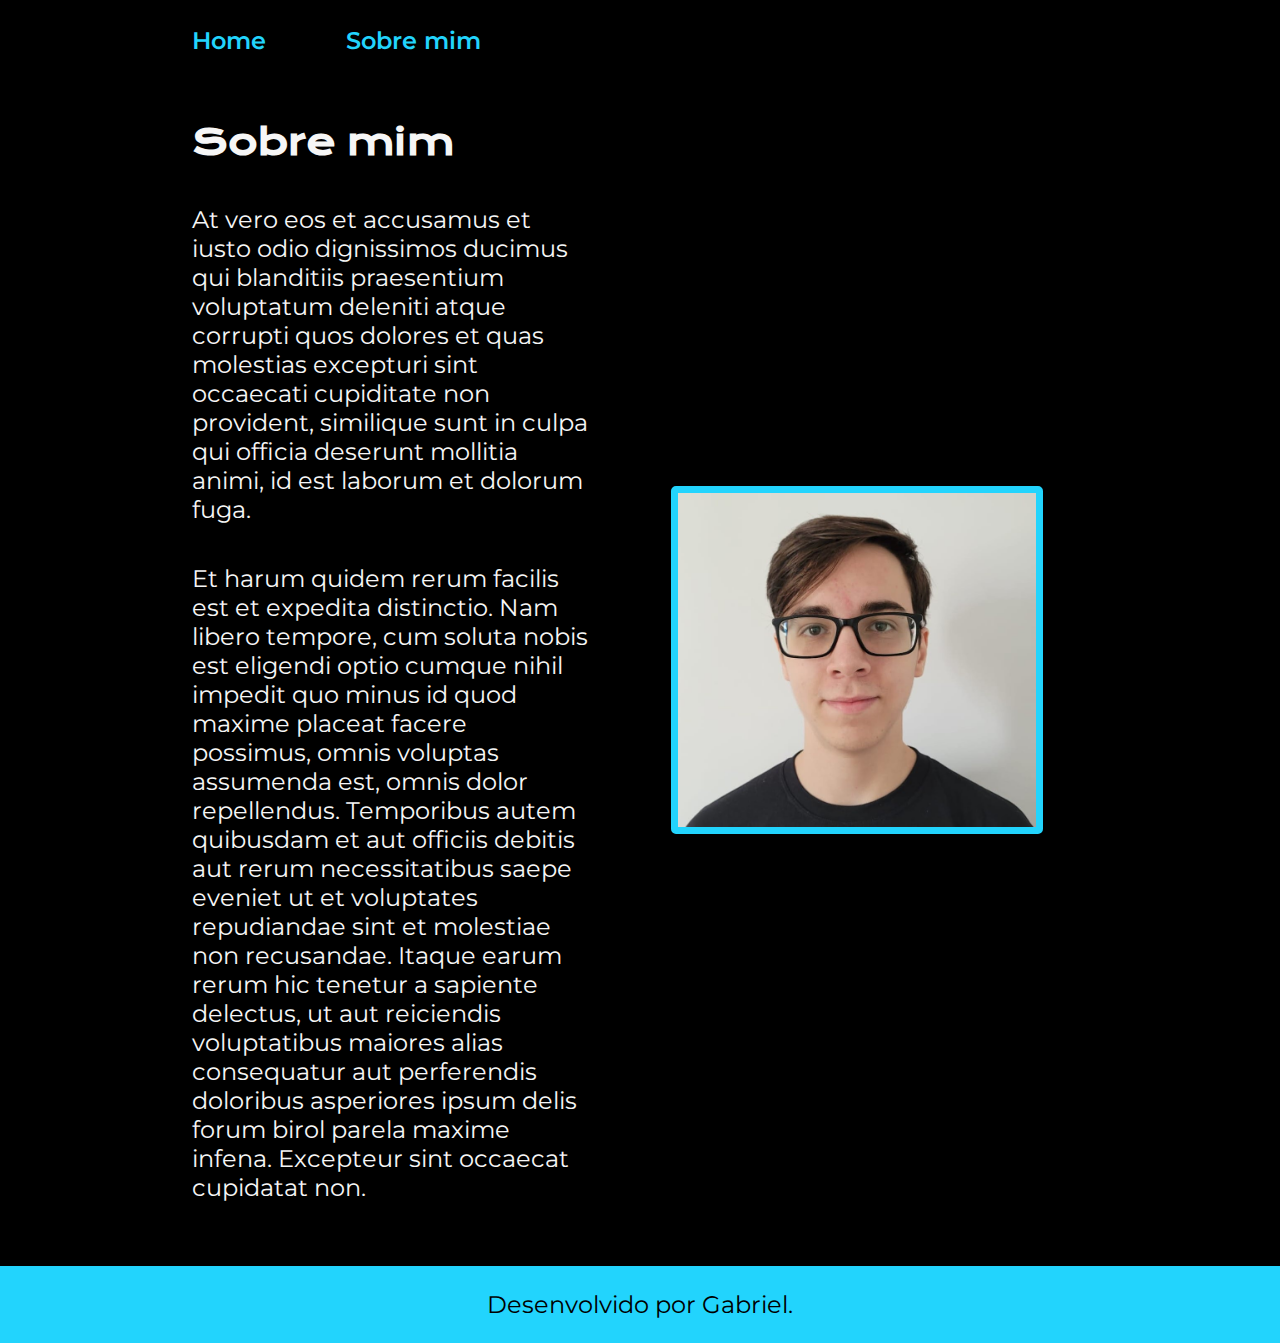
==== about.html @ 8d885eaf "Add files via upload" ====
<!DOCTYPE html>
<html lang="pt-br">
<head>
    <meta charset="UTF-8">
    <meta http-equiv="X-UA-Compatible" content="IE=edge">
    <meta name="viewport" content="width=device-width, initial-scale=1.0">
    <title>Sobre mim</title>
    <link rel="stylesheet" href="./css/style.css">
</head>
<body>
    <header class="cabecalho">
        <nav class="cabecalho__menu">
            <a class="cabecalho__menu__link" href="index.html">Home</a>
            <a class="cabecalho__menu__link" href="about.html">Sobre mim</a>
        </nav>
    </header>
    <main class="apresentacao">
        <section class="apresentacao__conteudo">
            <h1 class="apresentacao__conteudo__titulo">Sobre mim</h1>
            <p class="apresentacao__conteudo__texto">At vero eos et accusamus et iusto odio dignissimos ducimus qui blanditiis praesentium voluptatum deleniti atque corrupti quos dolores et quas molestias excepturi sint occaecati cupiditate non provident, similique sunt in culpa qui officia deserunt mollitia animi, id est laborum et dolorum fuga.</p>
            <p class="apresentacao__conteudo__texto">Et harum quidem rerum facilis est et expedita distinctio. Nam libero tempore, cum soluta nobis est eligendi optio cumque nihil impedit quo minus id quod maxime placeat facere possimus, omnis voluptas assumenda est, omnis dolor repellendus. Temporibus autem quibusdam et aut officiis debitis aut rerum necessitatibus saepe eveniet ut et voluptates repudiandae sint et molestiae non recusandae. Itaque earum rerum hic tenetur a sapiente delectus, ut aut reiciendis voluptatibus maiores alias consequatur aut perferendis doloribus asperiores ipsum delis forum birol parela maxime infena. Excepteur sint occaecat cupidatat non.</p>
        </section>
        <img class="apresentacao__imagem" src="./assets/gabriel.jpeg" alt="Foto do Gabriel">
    </main>
    <footer>
        <p class="rodape">Desenvolvido por Gabriel.</p>
    </footer>
</body>
</html>
---- css/style.css ----
@import url('https://fonts.googleapis.com/css2?family=Krona+One&family=Montserrat:ital,wght@0,400;1,600&display=swap');


:root {
    --cor-primaria: #000000;
    --cor-secundaria: #F6F6F6;
    --cor-terciaria: #22D4FD;
    --cor-hover: #272727;

    --fonte-primaria: 'Krona one', sans-serif;
    --fonte-secundaria: 'Montserrat', sans-serif;
}

* {
    margin: 0;
    padding: 0;
}

body {
    box-sizing: border-box;
    background-color: var(--cor-primaria);
    color: var(--cor-secundaria);
}

.cabecalho {
    padding: 2% 0 0 15%;

}

.cabecalho__menu {
    display: flex;
    gap: 80px;
}

.cabecalho__menu__link {
    font-family: var(--fonte-secundaria);
    font-weight: 600;
    font-size: 1.5rem;
    color: var(--cor-terciaria);
    text-decoration: none;
}

.apresentacao {
    padding: 5% 15%;
    display: flex;
    align-items: center;
    justify-content: space-between;
    gap: 82px;
}

.apresentacao__conteudo {
    width: 50%;
    display: flex;
    flex-direction: column;
    gap: 40px;
}

.apresentacao__conteudo__titulo {
    font-size: 2.25rem;
    font-family: var(--fonte-primaria);
}

.titulo-destaque {
    color: var(--cor-terciaria);
}

.apresentacao__conteudo__texto {
    font-size: 1.5rem;
    font-family: var(--fonte-secundaria);
    font-weight: 400;
}

.apresentacao__links {
    display: flex;
    justify-content: space-between;
    flex-direction: column;
    align-items: center;
    gap: 32px;
}

.apresentacao__links__subtitulo {
    font-family: var(--fonte-primaria);
    font-weight: 400;
    font-size: 1.5rem;
}

.apresentacao__links__navegacao {
    display: flex;
    justify-content: center;
    gap: 16px;
    width: 50%;
    text-align: center;
    border-radius: 8px;
    font-size: 1.5rem;
    padding: 21.5px 0;
    text-decoration: none;
    color: var(--cor-secundaria);
    font-family: var(--fonte-secundaria);
    font-weight: 600;
    border: 2px solid var(--cor-terciaria);
}

.apresentacao__links__navegacao:hover {
    background-color: var(--cor-hover);
}

.apresentacao__imagem {
    width: 40%;
    margin-right: 5%;
    border: 7.5px solid var(--cor-terciaria);
    border-radius: 5px;
}

.rodape {
    font-family: var(--fonte-secundaria);
    font-weight: 400;
    font-size: 1.5rem;
    text-align: center;
    background-color: var(--cor-terciaria);
    color: var(--cor-primaria);
    padding: 24px;
}

@media (max-width: 1200px) {
    .cabecalho {
        padding: 10%;
    }

    .cabecalho__menu{
        justify-content: center;
    }

    .apresentacao {
        flex-direction: column-reverse;
        padding: 5%;
    }

    .apresentacao__conteudo {
        width: auto;
    }
}
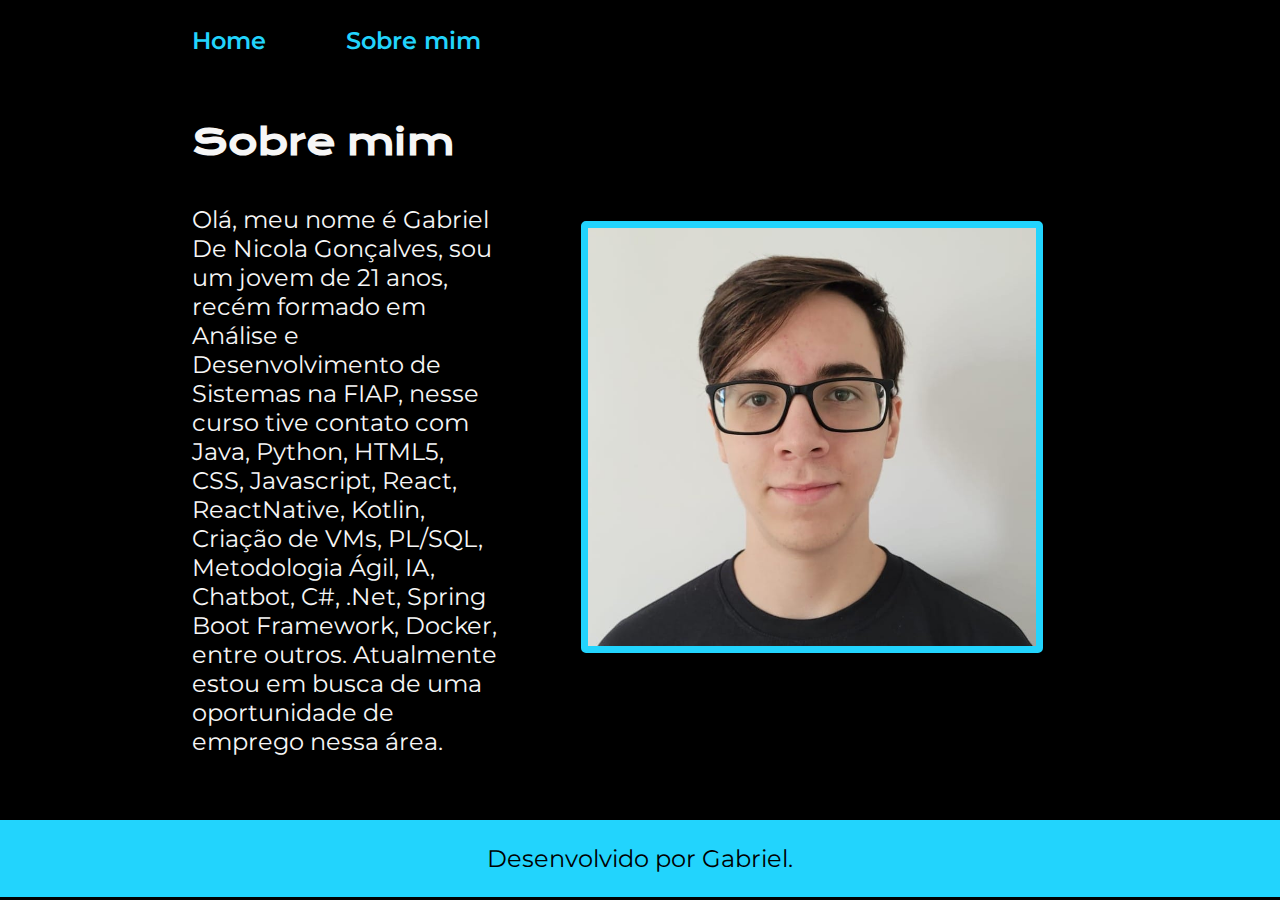
==== commit 9356fc63: "Atualização dos textos" ====
--- a/about.html
+++ b/about.html
@@ -17,8 +17,7 @@
     <main class="apresentacao">
         <section class="apresentacao__conteudo">
             <h1 class="apresentacao__conteudo__titulo">Sobre mim</h1>
-            <p class="apresentacao__conteudo__texto">At vero eos et accusamus et iusto odio dignissimos ducimus qui blanditiis praesentium voluptatum deleniti atque corrupti quos dolores et quas molestias excepturi sint occaecati cupiditate non provident, similique sunt in culpa qui officia deserunt mollitia animi, id est laborum et dolorum fuga.</p>
-            <p class="apresentacao__conteudo__texto">Et harum quidem rerum facilis est et expedita distinctio. Nam libero tempore, cum soluta nobis est eligendi optio cumque nihil impedit quo minus id quod maxime placeat facere possimus, omnis voluptas assumenda est, omnis dolor repellendus. Temporibus autem quibusdam et aut officiis debitis aut rerum necessitatibus saepe eveniet ut et voluptates repudiandae sint et molestiae non recusandae. Itaque earum rerum hic tenetur a sapiente delectus, ut aut reiciendis voluptatibus maiores alias consequatur aut perferendis doloribus asperiores ipsum delis forum birol parela maxime infena. Excepteur sint occaecat cupidatat non.</p>
+            <p class="apresentacao__conteudo__texto">Olá, meu nome é Gabriel De Nicola Gonçalves, sou um jovem de 21 anos, recém formado em Análise e Desenvolvimento de Sistemas na FIAP, nesse curso tive contato com Java, Python, HTML5, CSS, Javascript, React, ReactNative, Kotlin, Criação de VMs, PL/SQL, Metodologia Ágil, IA, Chatbot, C#, .Net, Spring Boot Framework, Docker, entre outros. Atualmente estou em busca de uma oportunidade de emprego nessa área.</p>
         </section>
         <img class="apresentacao__imagem" src="./assets/gabriel.jpeg" alt="Foto do Gabriel">
     </main>
--- a/css/style.css
+++ b/css/style.css
@@ -105,7 +105,7 @@
 }
 
 .apresentacao__imagem {
-    width: 40%;
+    width: 50%;
     margin-right: 5%;
     border: 7.5px solid var(--cor-terciaria);
     border-radius: 5px;
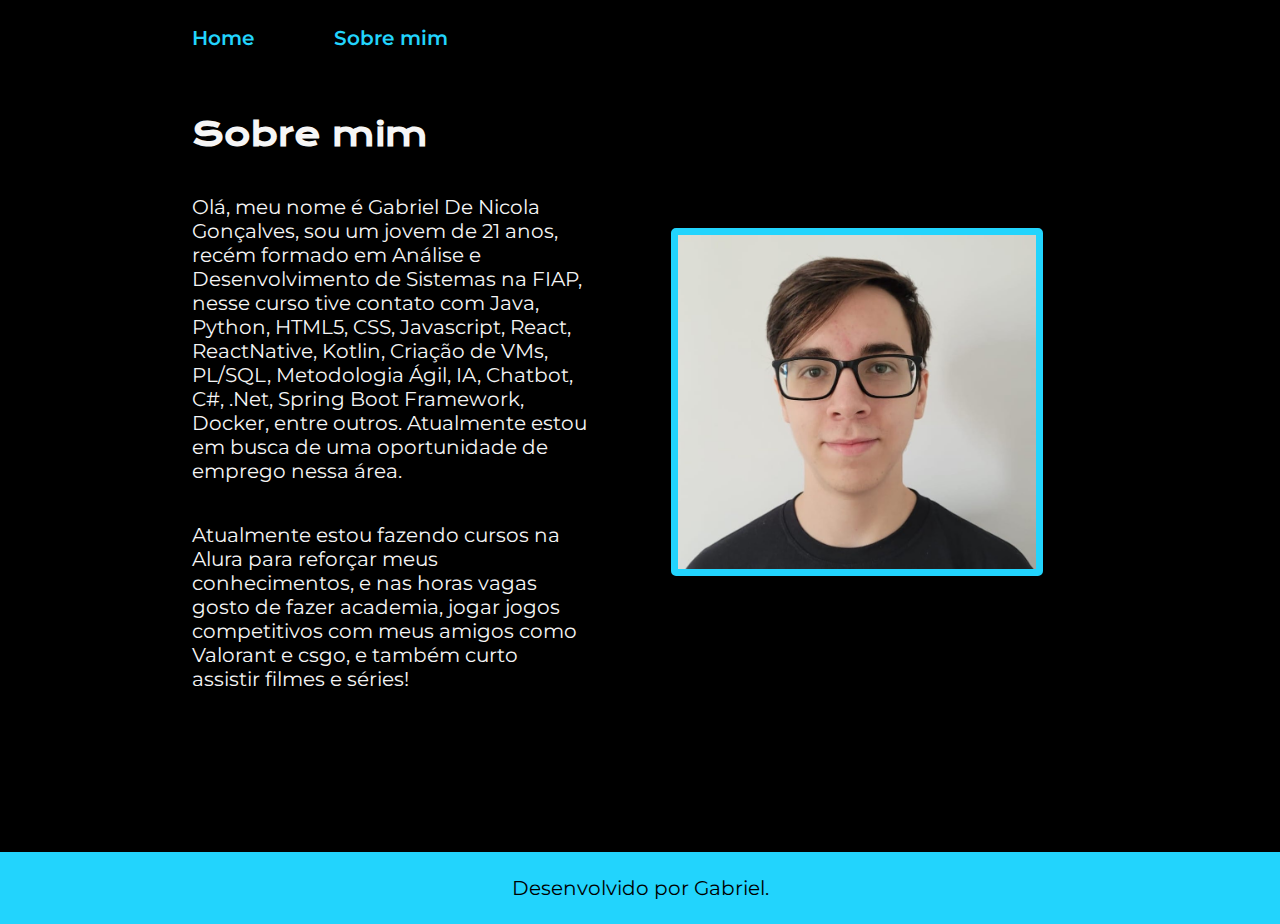
==== commit b5db4747: "mais algumas alterações simples" ====
--- a/about.html
+++ b/about.html
@@ -18,6 +18,7 @@
         <section class="apresentacao__conteudo">
             <h1 class="apresentacao__conteudo__titulo">Sobre mim</h1>
             <p class="apresentacao__conteudo__texto">Olá, meu nome é Gabriel De Nicola Gonçalves, sou um jovem de 21 anos, recém formado em Análise e Desenvolvimento de Sistemas na FIAP, nesse curso tive contato com Java, Python, HTML5, CSS, Javascript, React, ReactNative, Kotlin, Criação de VMs, PL/SQL, Metodologia Ágil, IA, Chatbot, C#, .Net, Spring Boot Framework, Docker, entre outros. Atualmente estou em busca de uma oportunidade de emprego nessa área.</p>
+            <p class="apresentacao__conteudo__texto">Atualmente estou fazendo cursos na Alura para reforçar meus conhecimentos, e nas horas vagas gosto de fazer academia, jogar jogos competitivos com meus amigos como Valorant e csgo, e também curto assistir filmes e séries!</p>
         </section>
         <img class="apresentacao__imagem" src="./assets/gabriel.jpeg" alt="Foto do Gabriel">
     </main>
--- a/css/style.css
+++ b/css/style.css
@@ -35,7 +35,7 @@
 .cabecalho__menu__link {
     font-family: var(--fonte-secundaria);
     font-weight: 600;
-    font-size: 1.5rem;
+    font-size: 1.25rem;
     color: var(--cor-terciaria);
     text-decoration: none;
 }
@@ -56,7 +56,7 @@
 }
 
 .apresentacao__conteudo__titulo {
-    font-size: 2.25rem;
+    font-size: 2rem;
     font-family: var(--fonte-primaria);
 }
 
@@ -65,7 +65,7 @@
 }
 
 .apresentacao__conteudo__texto {
-    font-size: 1.5rem;
+    font-size: 1.25rem;
     font-family: var(--fonte-secundaria);
     font-weight: 400;
 }
@@ -81,18 +81,18 @@
 .apresentacao__links__subtitulo {
     font-family: var(--fonte-primaria);
     font-weight: 400;
-    font-size: 1.5rem;
+    font-size: 1.25rem;
 }
 
 .apresentacao__links__navegacao {
     display: flex;
     justify-content: center;
     gap: 16px;
-    width: 50%;
+    width: 45%;
     text-align: center;
     border-radius: 8px;
-    font-size: 1.5rem;
-    padding: 21.5px 0;
+    font-size: 1.25rem;
+    padding: 18px 0;
     text-decoration: none;
     color: var(--cor-secundaria);
     font-family: var(--fonte-secundaria);
@@ -105,7 +105,7 @@
 }
 
 .apresentacao__imagem {
-    width: 50%;
+    width: 40%;
     margin-right: 5%;
     border: 7.5px solid var(--cor-terciaria);
     border-radius: 5px;
@@ -114,11 +114,12 @@
 .rodape {
     font-family: var(--fonte-secundaria);
     font-weight: 400;
-    font-size: 1.5rem;
+    font-size: 1.25rem;
     text-align: center;
     background-color: var(--cor-terciaria);
     color: var(--cor-primaria);
     padding: 24px;
+    margin-top: 7.6%;
 }
 
 @media (max-width: 1200px) {
@@ -138,4 +139,8 @@
     .apresentacao__conteudo {
         width: auto;
     }
+
+    .apresentacao__imagem {
+        width: 62%;
+    }
 }